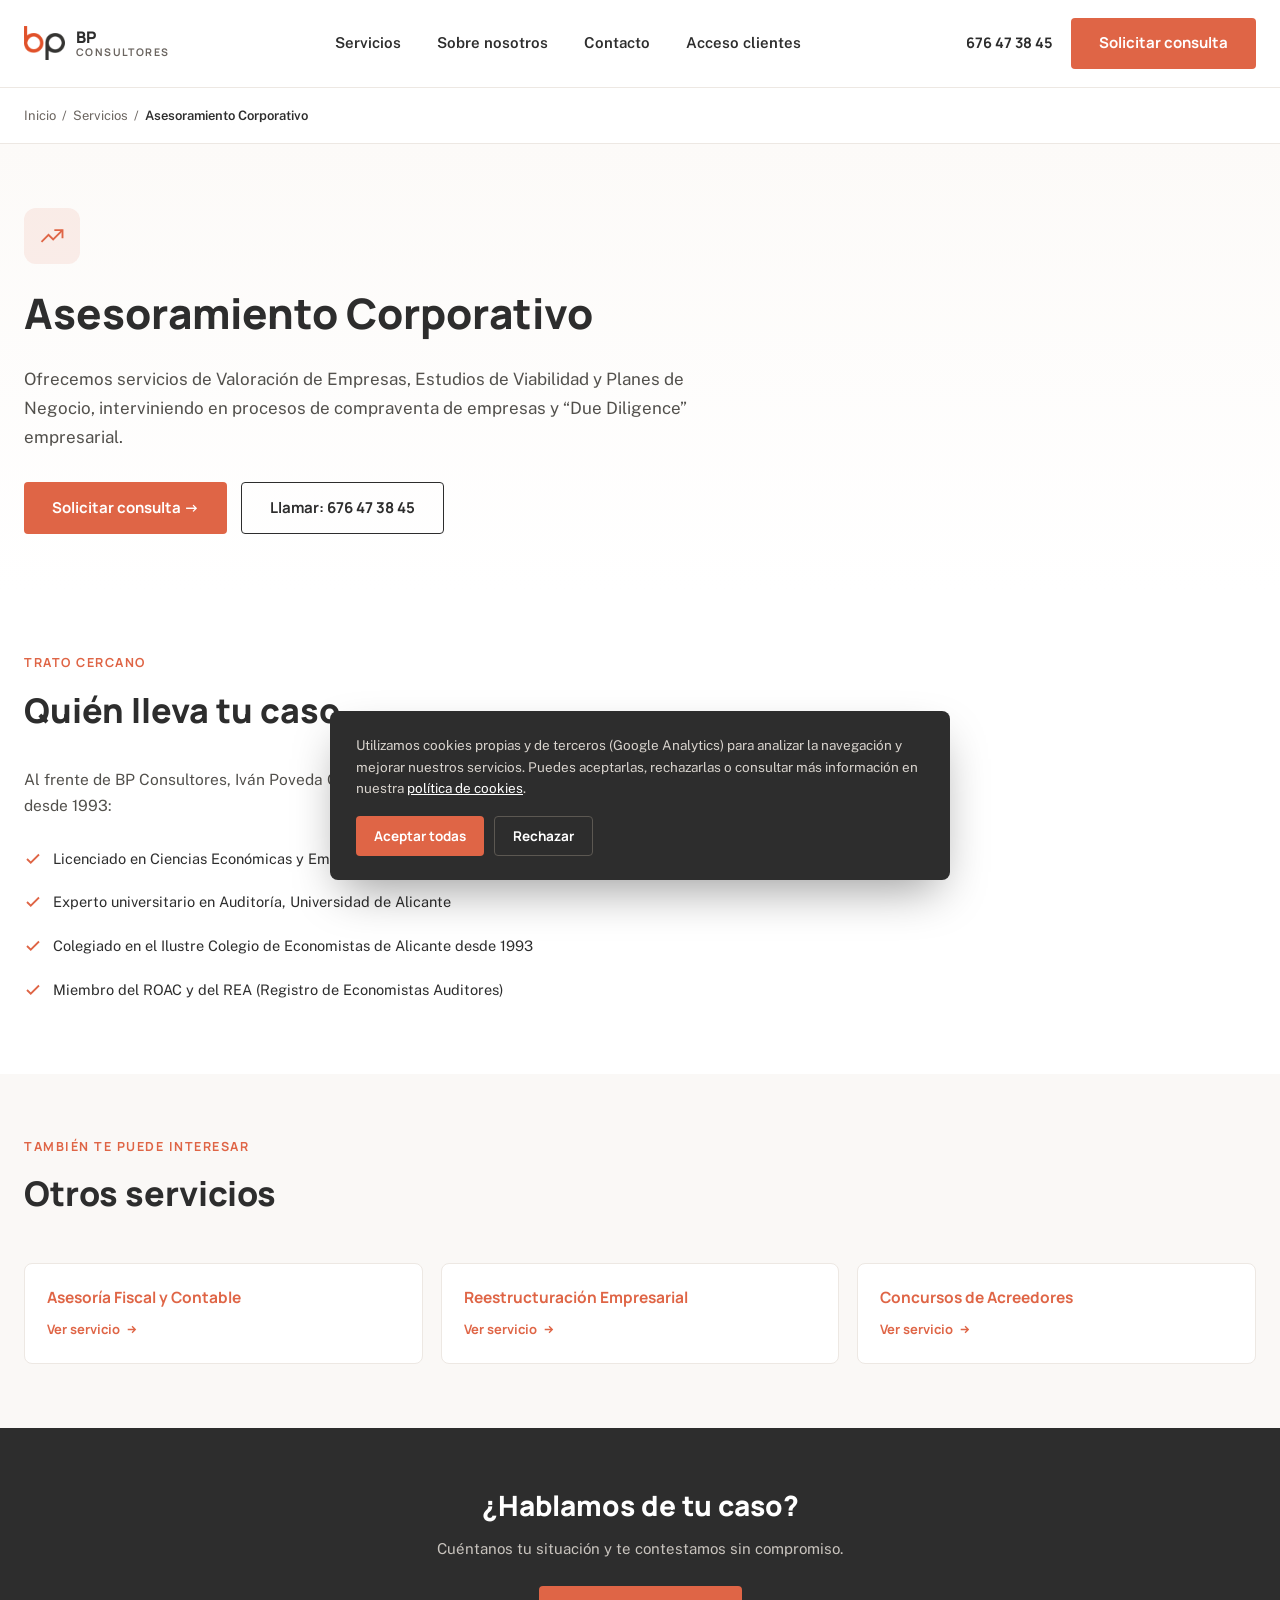
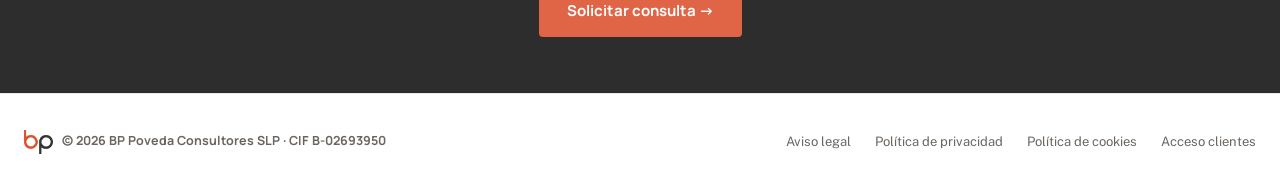
==== asesoramiento-corporativo.html @ babb2a95 "Primera version" ====
<!doctype html>
<html lang="es">
<head>
<meta charset="utf-8">
<meta name="viewport" content="width=device-width, initial-scale=1">
<title>Asesoramiento Corporativo en Alicante | BP Consultores</title>
<meta name="description" content="Asesoramiento corporativo en Alicante: valoración de empresas, estudios de viabilidad, planes de negocio, compraventa de empresas y Due Diligence. BP Consultores.">
<link rel="canonical" href="https://bpconsultores.es/asesoramiento-corporativo.html">

<meta property="og:type" content="website">
<meta property="og:site_name" content="BP Consultores">
<meta property="og:title" content="Asesoramiento Corporativo en Alicante | BP Consultores">
<meta property="og:description" content="Asesoramiento corporativo en Alicante: valoración de empresas, estudios de viabilidad, planes de negocio, compraventa de empresas y Due Diligence. BP Consultores.">
<meta property="og:url" content="https://bpconsultores.es/asesoramiento-corporativo.html">
<meta property="og:image" content="https://bpconsultores.es/images/hero.jpg">
<meta property="og:locale" content="es_ES">
<meta name="twitter:card" content="summary_large_image">

<link rel="icon" href="favicon.ico" sizes="any">
<link rel="icon" type="image/png" sizes="32x32" href="images/favicon-32.png">
<link rel="icon" type="image/png" sizes="192x192" href="images/favicon-192.png">
<link rel="apple-touch-icon" href="images/favicon-192.png">

<link rel="preconnect" href="https://fonts.googleapis.com">
<link rel="preconnect" href="https://fonts.gstatic.com" crossorigin>
<link rel="stylesheet" href="https://fonts.googleapis.com/css2?family=Manrope:wght@500;700;800&family=Public+Sans:wght@400;500;600&display=swap">
<link rel="stylesheet" href="css/style.css">

<script type="application/ld+json">
{
  "@context": "https://schema.org",
  "@type": "Service",
  "serviceType": "Asesoramiento Corporativo",
  "name": "Asesoramiento Corporativo",
  "description": "Ofrecemos servicios de Valoración de Empresas, Estudios de Viabilidad y Planes de Negocio, interviniendo en procesos de compraventa de empresas y “Due Diligence” empresarial.",
  "url": "https://bpconsultores.es/asesoramiento-corporativo.html",
  "areaServed": ["Alicante", "Elche"],
  "provider": {
    "@type": "ProfessionalService",
    "name": "BP Poveda Consultores SLP",
    "telephone": "+34676473845",
    "email": "info@bpconsultores.es",
    "address": {
      "@type": "PostalAddress",
      "streetAddress": "Cl Villegas 4, Esc B 3\u00ba Dcha",
      "postalCode": "03001",
      "addressLocality": "Alicante",
      "addressRegion": "Alicante",
      "addressCountry": "ES"
    }
  }
}
</script>
<script type="application/ld+json">
{
  "@context": "https://schema.org",
  "@type": "BreadcrumbList",
  "itemListElement": [
    {"@type": "ListItem", "position": 1, "name": "Inicio", "item": "https://bpconsultores.es/"},
    {"@type": "ListItem", "position": 2, "name": "Servicios", "item": "https://bpconsultores.es/#servicios"},
    {"@type": "ListItem", "position": 3, "name": "Asesoramiento Corporativo", "item": "https://bpconsultores.es/asesoramiento-corporativo.html"}
  ]
}
</script>
</head>
<body>
<a class="skip-link" href="#contenido">Saltar al contenido</a>

<header class="site-header">
  <div class="container" style="display:flex; align-items:center; justify-content:space-between; width:100%;">
    <a class="brand" href="index.html" aria-label="BP Consultores — Inicio">
      <img src="images/logo-icon.png" alt="Logotipo BP Consultores" width="34" height="28">
      <span class="brand-text">BP<span>CONSULTORES</span></span>
    </a>
    <nav class="main-nav" aria-label="Navegación principal">
      <a href="index.html#servicios">Servicios</a>
      <a href="index.html#sobre-nosotros">Sobre nosotros</a>
      <a href="index.html#contacto">Contacto</a>
      <a href="https://www.asesoriaweb.com/cliente/Login.aspx?ReturnUrl=%2fcliente%3fOrigen%3dbppoveda&Origen=bppoveda" target="_blank" rel="noopener">Acceso clientes</a>
    </nav>
    <div class="header-actions">
      <a class="header-phone" href="tel:+34676473845">676 47 38 45</a>
      <a class="btn-primary" href="index.html#contacto">Solicitar consulta</a>
      <button class="nav-toggle" aria-label="Abrir menú" aria-expanded="false">
        <svg width="24" height="24" viewBox="0 0 24 24" fill="none" stroke="#2D2D2D" stroke-width="2"><path d="M3 6h18M3 12h18M3 18h18"/></svg>
      </button>
    </div>
  </div>
</header>

<div class="mobile-nav" id="mobile-nav">
  <div class="mobile-nav-top">
    <a class="brand" href="index.html">
      <img src="images/logo-icon.png" alt="" width="28" height="23">
      <span class="brand-text">BP<span>CONSULTORES</span></span>
    </a>
    <button class="mobile-nav-close" aria-label="Cerrar menú">
      <svg width="26" height="26" viewBox="0 0 24 24" fill="none" stroke="#2D2D2D" stroke-width="2"><path d="M6 6l12 12M18 6L6 18"/></svg>
    </button>
  </div>
  <a href="index.html#servicios">Servicios</a>
  <a href="index.html#sobre-nosotros">Sobre nosotros</a>
  <a href="index.html#contacto">Contacto</a>
  <a href="https://www.asesoriaweb.com/cliente/Login.aspx?ReturnUrl=%2fcliente%3fOrigen%3dbppoveda&Origen=bppoveda" target="_blank" rel="noopener">Acceso clientes</a>
</div>

<main id="contenido">

<nav class="breadcrumb" aria-label="Migas de pan">
  <div class="container">
    <ol>
      <li><a href="index.html">Inicio</a></li>
      <li>/</li>
      <li><a href="index.html#servicios">Servicios</a></li>
      <li>/</li>
      <li aria-current="page">Asesoramiento Corporativo</li>
    </ol>
  </div>
</nav>

<section class="service-hero">
  <div class="container">
    <span class="icon-wrap"><svg viewBox="0 0 24 24" fill="none" stroke="#DF6546" stroke-width="1.6"><path d="M3 17l6-6 4 4 8-8"/><path d="M14 7h7v7"/></svg></span>
    <h1>Asesoramiento Corporativo</h1>
    <p class="lead">Ofrecemos servicios de Valoración de Empresas, Estudios de Viabilidad y Planes de Negocio, interviniendo en procesos de compraventa de empresas y “Due Diligence” empresarial.</p>
    <div class="hero-ctas">
      <a class="btn-primary" href="index.html#contacto">Solicitar consulta →</a>
      <a class="btn-outline" href="tel:+34676473845">Llamar: 676 47 38 45</a>
    </div>
  </div>
</section>

<section class="service-why">
  <div class="container">
    <div class="section-head">
      <div class="eyebrow">Trato cercano</div>
      <h2>Quién lleva tu caso</h2>
    </div>
    <p style="font-size:15.5px; line-height:1.7; color:var(--gris-texto); max-width:640px;">Al frente de BP Consultores, Iván Poveda Quiles, economista colegiado en Alicante desde 1993:</p>
    <div class="credential-list" style="margin-top:20px;">
      <div class="credential-item">
        <svg width="18" height="18" viewBox="0 0 24 24" fill="none" stroke="#DF6546" stroke-width="2.4"><path d="M4 12l5 5L20 6"/></svg>
        <span>Licenciado en Ciencias Económicas y Empresariales, Universidad de Alicante</span>
      </div>
      <div class="credential-item">
        <svg width="18" height="18" viewBox="0 0 24 24" fill="none" stroke="#DF6546" stroke-width="2.4"><path d="M4 12l5 5L20 6"/></svg>
        <span>Experto universitario en Auditoría, Universidad de Alicante</span>
      </div>
      <div class="credential-item">
        <svg width="18" height="18" viewBox="0 0 24 24" fill="none" stroke="#DF6546" stroke-width="2.4"><path d="M4 12l5 5L20 6"/></svg>
        <span>Colegiado en el Ilustre Colegio de Economistas de Alicante desde 1993</span>
      </div>
      <div class="credential-item">
        <svg width="18" height="18" viewBox="0 0 24 24" fill="none" stroke="#DF6546" stroke-width="2.4"><path d="M4 12l5 5L20 6"/></svg>
        <span>Miembro del ROAC y del REA (Registro de Economistas Auditores)</span>
      </div>
    </div>
  </div>
</section>

<section class="related-services">
  <div class="container">
    <div class="section-head">
      <div class="eyebrow">También te puede interesar</div>
      <h2>Otros servicios</h2>
    </div>
    <div class="related-grid">
      <a class="related-card" href="asesoria-fiscal-contable.html">
        <h3>Asesoría Fiscal y Contable</h3>
        <span class="more-link">Ver servicio <svg viewBox="0 0 24 24" fill="none" stroke="currentColor" stroke-width="2.5"><path d="M5 12h14M13 6l6 6-6 6"/></svg></span>
      </a>
      <a class="related-card" href="reestructuracion-empresarial.html">
        <h3>Reestructuración Empresarial</h3>
        <span class="more-link">Ver servicio <svg viewBox="0 0 24 24" fill="none" stroke="currentColor" stroke-width="2.5"><path d="M5 12h14M13 6l6 6-6 6"/></svg></span>
      </a>
      <a class="related-card" href="concursos-acreedores.html">
        <h3>Concursos de Acreedores</h3>
        <span class="more-link">Ver servicio <svg viewBox="0 0 24 24" fill="none" stroke="currentColor" stroke-width="2.5"><path d="M5 12h14M13 6l6 6-6 6"/></svg></span>
      </a>
    </div>
  </div>
</section>

<section class="service-cta">
  <div class="container">
    <h2>¿Hablamos de tu caso?</h2>
    <p>Cuéntanos tu situación y te contestamos sin compromiso.</p>
    <div class="hero-ctas">
      <a class="btn-primary" href="index.html#contacto">Solicitar consulta →</a>
    </div>
  </div>
</section>

</main>

<footer class="site-footer">
  <div class="container">
    <div class="footer-brand">
      <img src="images/logo-icon.png" alt="" width="24" height="20">
      <span>© <span id="year">2026</span> BP Poveda Consultores SLP · CIF B-02693950</span>
    </div>
    <nav class="footer-links" aria-label="Enlaces legales">
      <a href="aviso-legal/">Aviso legal</a>
      <a href="politica-de-privacidad/">Política de privacidad</a>
      <a href="politica-de-cookies/">Política de cookies</a>
      <a href="https://www.asesoriaweb.com/cliente/Login.aspx?ReturnUrl=%2fcliente%3fOrigen%3dbppoveda&Origen=bppoveda" target="_blank" rel="noopener">Acceso clientes</a>
    </nav>
  </div>
</footer>

<div class="cookie-banner" role="dialog" aria-label="Aviso de cookies">
  <p>Utilizamos cookies propias y de terceros (Google Analytics) para analizar la navegación y mejorar nuestros servicios. Puedes aceptarlas, rechazarlas o consultar más información en nuestra <a href="politica-de-cookies/">política de cookies</a>.</p>
  <div class="cookie-actions">
    <button class="cookie-accept">Aceptar todas</button>
    <button class="cookie-reject">Rechazar</button>
  </div>
</div>

<script>document.getElementById('year').textContent = new Date().getFullYear();</script>
<script src="js/main.js"></script>
</body>
</html>
---- css/style.css ----
/* ============================================================
   BP Consultores — hoja de estilos
   ============================================================ */

:root {
  --naranja: #DF6546;
  --naranja-hover: #C1502F;
  --negro: #2D2D2D;
  --gris-texto: #52504C;
  --gris-claro: #6B6560;
  --borde: #EDE8E3;
  --crema: #FAF8F6;
  --blanco: #FFFFFF;
  --radius: 8px;
  --max-width: 1280px;
  --transition: 220ms cubic-bezier(.4,0,.2,1);
}

* { box-sizing: border-box; }

html {
  scroll-behavior: smooth;
}

body {
  margin: 0;
  font-family: 'Public Sans', system-ui, -apple-system, sans-serif;
  background: var(--blanco);
  color: var(--negro);
  line-height: 1.5;
  -webkit-font-smoothing: antialiased;
}

h1, h2, h3 {
  font-family: 'Manrope', system-ui, sans-serif;
  margin: 0;
}

p { margin: 0; }

img { max-width: 100%; display: block; }

a {
  color: var(--naranja);
  text-decoration: none;
  transition: color var(--transition);
}
a:hover { color: var(--naranja-hover); }

.container {
  max-width: var(--max-width);
  margin: 0 auto;
  padding: 0 24px;
}

.skip-link {
  position: absolute;
  left: -999px;
  top: 0;
  background: var(--negro);
  color: #fff;
  padding: 10px 16px;
  z-index: 1000;
}
.skip-link:focus { left: 8px; top: 8px; }

.eyebrow {
  font-family: 'Manrope', sans-serif;
  font-weight: 700;
  font-size: 12.5px;
  letter-spacing: 1.5px;
  text-transform: uppercase;
  color: var(--naranja);
}

/* ---------- Botones ---------- */
.btn-primary, .btn-outline {
  font-family: 'Manrope', sans-serif;
  font-weight: 700;
  font-size: 15px;
  padding: 14px 28px;
  border-radius: 4px;
  display: inline-flex;
  align-items: center;
  justify-content: center;
  gap: 8px;
  cursor: pointer;
  border: none;
  transition: transform var(--transition), background var(--transition), box-shadow var(--transition), border-color var(--transition), color var(--transition);
}
.btn-primary {
  background: var(--naranja);
  color: #fff;
}
.btn-primary:hover {
  background: var(--naranja-hover);
  color: #fff;
  transform: translateY(-2px);
  box-shadow: 0 8px 18px rgba(223,101,70,0.28);
}
.btn-primary:active { transform: translateY(0); }

.btn-outline {
  border: 1.5px solid var(--negro);
  color: var(--negro);
  background: transparent;
}
.btn-outline:hover {
  border-color: var(--naranja);
  color: var(--naranja);
  transform: translateY(-2px);
}

/* ---------- Header ---------- */
.site-header {
  display: flex;
  align-items: center;
  justify-content: space-between;
  padding: 18px 0;
  border-bottom: 1px solid var(--borde);
  position: sticky;
  top: 0;
  background: rgba(255,255,255,0.92);
  backdrop-filter: saturate(180%) blur(8px);
  z-index: 100;
}
.brand {
  display: flex;
  align-items: center;
  gap: 11px;
  color: var(--negro);
}
.brand img { height: 34px; width: auto; }
.brand-text {
  font-family: 'Manrope', sans-serif;
  font-weight: 800;
  font-size: 16px;
  letter-spacing: 0.4px;
  line-height: 1.15;
}
.brand-text span {
  display: block;
  font-weight: 700;
  font-size: 10.5px;
  letter-spacing: 1.4px;
  color: var(--gris-claro);
}

.main-nav { display: flex; align-items: center; gap: 36px; }
.main-nav a {
  color: var(--negro);
  font-weight: 600;
  font-size: 15px;
  position: relative;
}
.main-nav a::after {
  content: '';
  position: absolute;
  left: 0; bottom: -4px;
  width: 0; height: 2px;
  background: var(--naranja);
  transition: width var(--transition);
}
.main-nav a:hover::after { width: 100%; }
.main-nav a:hover { color: var(--negro); }

.header-actions { display: flex; align-items: center; gap: 18px; }
.header-phone {
  font-family: 'Manrope', sans-serif;
  font-weight: 700;
  font-size: 14.5px;
  color: var(--negro);
  white-space: nowrap;
}
.header-phone:hover { color: var(--naranja); }

.nav-toggle {
  display: none;
  background: none;
  border: none;
  cursor: pointer;
  padding: 6px;
}
.nav-toggle svg { display: block; }

/* ---------- Hero ---------- */
.hero {
  padding: 84px 0 76px;
  background: linear-gradient(180deg, #FCFAF8 0%, #FFFFFF 100%);
}
.hero .container {
  display: flex;
  gap: 56px;
  align-items: center;
}
.hero-copy { flex: 1.05; min-width: 0; }
.hero h1 {
  font-size: clamp(30px, 4.2vw, 50px);
  line-height: 1.14;
  font-weight: 800;
  margin-top: 16px;
  max-width: 600px;
}
.hero-lead {
  font-size: 17px;
  line-height: 1.65;
  color: var(--gris-texto);
  max-width: 520px;
  margin-top: 20px;
}
.hero-ctas { display: flex; gap: 14px; margin-top: 32px; flex-wrap: wrap; }
.hero-stats {
  display: flex;
  gap: 8px;
  margin-top: 46px;
  padding-top: 28px;
  border-top: 1px solid var(--borde);
  flex-wrap: wrap;
}
.stat-item {
  padding: 10px 14px;
  margin: -10px -14px;
  border-radius: 6px;
  transition: background var(--transition), transform var(--transition);
}
.stat-item:hover {
  background: var(--crema);
  transform: translateY(-2px);
}
.stat-num {
  font-family: 'Manrope', sans-serif;
  font-weight: 800;
  font-size: 24px;
}
.stat-label { font-size: 12.5px; color: var(--gris-claro); margin-top: 2px; }

.hero-media {
  flex: 0.95;
  min-width: 0;
  border-radius: var(--radius);
  overflow: hidden;
  height: 420px;
  box-shadow: 0 24px 48px -18px rgba(45,45,45,0.28);
}
.hero-media img {
  width: 100%; height: 100%; object-fit: cover;
  transition: transform 600ms ease;
}
.hero-media:hover img { transform: scale(1.045); }

/* ---------- Servicios ---------- */
.services {
  padding: 80px 0;
  background: var(--crema);
}
.section-head { max-width: 620px; margin-bottom: 44px; }
.section-head h2 {
  font-size: clamp(26px, 3vw, 34px);
  font-weight: 800;
  margin-top: 12px;
}
.services-grid {
  display: grid;
  grid-template-columns: repeat(2, minmax(0,1fr));
  gap: 22px;
}
.service-card {
  background: var(--blanco);
  border: 1px solid var(--borde);
  border-radius: var(--radius);
  padding: 30px 32px;
  cursor: default;
  transition: transform var(--transition), box-shadow var(--transition), border-color var(--transition), background var(--transition);
}
.services-grid .service-card:hover {
  transform: translateY(-5px);
  box-shadow: 0 16px 32px -14px rgba(45,45,45,0.18);
  border-color: transparent;
  background: var(--blanco);
}
.service-card-head {
  display: flex;
  align-items: center;
  gap: 14px;
}
.icon-wrap {
  flex-shrink: 0;
  width: 44px;
  height: 44px;
  border-radius: 10px;
  background: rgba(223,101,70,0.1);
  display: flex;
  align-items: center;
  justify-content: center;
  transition: transform var(--transition), background var(--transition);
}
.service-card:hover .icon-wrap {
  transform: scale(1.08);
  background: rgba(223,101,70,0.18);
}
.service-card h3 { font-size: 18px; font-weight: 700; }
.service-card p { font-size: 14.5px; line-height: 1.65; color: var(--gris-texto); margin-top: 13px; }

/* ---------- Sobre nosotros ---------- */
.about {
  padding: 88px 0;
}
.about .container {
  display: flex;
  gap: 64px;
  align-items: flex-start;
}
.about-media {
  flex: 0.85;
  min-width: 0;
  height: 400px;
  border-radius: var(--radius);
  overflow: hidden;
  background: #F5F2EF;
}
.about-media img {
  width: 100%; height: 100%; object-fit: cover; object-position: top center;
  transition: transform 600ms ease;
}
.about-media:hover img { transform: scale(1.04); }
.about-copy { flex: 1.1; min-width: 0; }
.about-copy h2 { font-size: clamp(24px, 2.6vw, 30px); font-weight: 800; margin-top: 12px; max-width: 480px; }
.about-copy > p {
  font-size: 15.5px; line-height: 1.7; color: var(--gris-texto); margin-top: 18px; max-width: 520px;
}
.credential-list { display: flex; flex-direction: column; gap: 4px; margin-top: 26px; }
.credential-item {
  display: flex; gap: 11px; align-items: flex-start;
  padding: 9px 10px;
  margin: 0 -10px;
  border-radius: 6px;
  transition: background var(--transition), transform var(--transition);
}
.credential-item:hover {
  background: var(--crema);
  transform: translateX(3px);
}
.credential-item svg { flex-shrink: 0; margin-top: 2px; }
.credential-item span { font-size: 14.5px; color: var(--negro); }

/* ---------- Contacto ---------- */
.contact {
  padding: 84px 0;
  background: var(--negro);
}
.contact .container {
  display: flex;
  gap: 56px;
  align-items: flex-start;
}
.contact-info { flex: 0.85; min-width: 0; }
.contact-info h2 { font-size: clamp(24px, 2.6vw, 30px); font-weight: 800; color: #fff; margin-top: 12px; max-width: 400px; }
.contact-info > p { font-size: 15px; color: #C9C4BE; margin-top: 15px; line-height: 1.6; max-width: 400px; }
.contact-blocks { display: flex; flex-direction: column; gap: 6px; margin-top: 36px; }
.contact-block {
  padding: 10px 12px;
  margin: 0 -12px;
  border-radius: 6px;
  transition: background var(--transition);
}
.contact-block:hover { background: rgba(255,255,255,0.06); }
.contact-block-label {
  font-family: 'Manrope', sans-serif; font-weight: 700; font-size: 11.5px;
  color: var(--naranja); letter-spacing: 1px; text-transform: uppercase;
}
.contact-block-value { color: #fff; font-size: 14.5px; margin-top: 5px; }
.contact-block-value a { color: #fff; }
.contact-block-value a:hover { color: var(--naranja); }

.contact-form-card {
  flex: 1.05;
  min-width: 0;
  background: var(--blanco);
  border-radius: var(--radius);
  padding: 36px;
}
.form-row { display: flex; gap: 14px; }
.form-row .form-field { flex: 1; }
.form-field { margin-bottom: 15px; }
.form-field label {
  display: block;
  font-size: 13px; font-weight: 600; color: var(--negro); margin-bottom: 6px;
}
.form-field input, .form-field textarea {
  width: 100%;
  border: 1.5px solid #D8D3CD;
  border-radius: 4px;
  padding: 11px 13px;
  font-size: 14px;
  font-family: inherit;
  color: var(--negro);
  transition: border-color var(--transition), box-shadow var(--transition);
}
.form-field textarea { resize: vertical; min-height: 90px; }
.form-field input:focus, .form-field textarea:focus {
  outline: none;
  border-color: var(--naranja);
  box-shadow: 0 0 0 3px rgba(223,101,70,0.14);
}
.form-consent {
  display: flex; align-items: flex-start; gap: 9px; margin: 4px 0 18px;
  font-size: 13px; color: var(--gris-texto); line-height: 1.45;
}
.form-consent input { margin-top: 3px; flex-shrink: 0; }
.form-consent a { color: var(--negro); text-decoration: underline; }
.form-submit { width: 100%; }
.form-status {
  margin-top: 14px;
  font-size: 14px;
  font-weight: 600;
  display: none;
}
.form-status.is-visible { display: block; }
.form-status.ok { color: #1E7B4D; }
.form-status.err { color: #B3261E; }

/* ---------- Footer ---------- */
.site-footer {
  padding: 36px 0;
  border-top: 1px solid var(--borde);
}
.site-footer .container {
  display: flex; align-items: center; justify-content: space-between; gap: 20px; flex-wrap: wrap;
}
.footer-brand { display: flex; align-items: center; gap: 9px; }
.footer-brand img { height: 24px; width: auto; }
.footer-brand span { font-family: 'Manrope', sans-serif; font-weight: 700; font-size: 12.5px; color: var(--gris-claro); }
.footer-links { display: flex; gap: 24px; flex-wrap: wrap; }
.footer-links a { font-size: 13px; color: var(--gris-claro); }
.footer-links a:hover { color: var(--naranja); }

/* ---------- Tarjetas de servicio: enlace "más información" ---------- */
.more-link {
  font-family: 'Manrope', sans-serif;
  font-weight: 700;
  font-size: 13.5px;
  display: inline-flex;
  align-items: center;
  gap: 5px;
  margin-top: 15px;
}
.more-link svg { width: 13px; height: 13px; transition: transform var(--transition); }
.more-link:hover svg { transform: translateX(3px); }

/* ---------- Página de servicio individual ---------- */
.breadcrumb {
  padding: 18px 0;
  border-bottom: 1px solid var(--borde);
}
.breadcrumb ol {
  display: flex; flex-wrap: wrap; gap: 6px; list-style: none; margin: 0; padding: 0;
  font-size: 13px; color: var(--gris-claro);
}
.breadcrumb li { display: flex; align-items: center; gap: 6px; }
.breadcrumb a { color: var(--gris-claro); }
.breadcrumb a:hover { color: var(--naranja); }
.breadcrumb li[aria-current] { color: var(--negro); font-weight: 600; }

.service-hero { padding: 64px 0 56px; background: linear-gradient(180deg, #FCFAF8 0%, #FFFFFF 100%); }
.service-hero .icon-wrap { width: 56px; height: 56px; border-radius: 12px; }
.service-hero .icon-wrap svg { width: 28px; height: 28px; }
.service-hero h1 { font-size: clamp(28px, 4vw, 42px); font-weight: 800; margin-top: 18px; max-width: 700px; }
.service-hero .lead { font-size: 17px; line-height: 1.7; color: var(--gris-texto); max-width: 720px; margin-top: 20px; }
.service-hero .hero-ctas { margin-top: 30px; }

.service-why { padding: 64px 0; }
.service-why .section-head { margin-bottom: 30px; }
.service-why .credential-list { max-width: 640px; }

.related-services { padding: 64px 0; background: var(--crema); }
.related-grid {
  display: grid; grid-template-columns: repeat(3, minmax(0,1fr)); gap: 18px; margin-top: 30px;
}
.related-card {
  background: var(--blanco); border: 1px solid var(--borde); border-radius: var(--radius);
  padding: 22px; transition: transform var(--transition), box-shadow var(--transition);
}
.related-card:hover { transform: translateY(-4px); box-shadow: 0 14px 28px -14px rgba(45,45,45,0.16); }
.related-card h3 { font-size: 15.5px; font-weight: 700; }
.related-card .more-link { margin-top: 10px; font-size: 13px; }

.service-cta {
  padding: 56px 0; background: var(--negro); text-align: center;
}
.service-cta h2 { color: #fff; font-size: clamp(22px, 2.6vw, 28px); font-weight: 800; }
.service-cta p { color: #C9C4BE; margin-top: 12px; font-size: 15px; }
.service-cta .hero-ctas { justify-content: center; margin-top: 26px; }

@media (max-width: 720px) {
  .related-grid { grid-template-columns: 1fr; }
}

/* ---------- Páginas legales ---------- */
.legal-page { padding: 64px 0 96px; }
.legal-page .container { max-width: 860px; }
.legal-page h1 { font-size: clamp(26px, 3.5vw, 36px); font-weight: 800; }
.legal-page .updated-note { font-size: 13.5px; color: var(--gris-claro); margin-top: 10px; }
.legal-page .legal-body { margin-top: 36px; }
.legal-body h2 {
  font-size: 19px; font-weight: 800; margin-top: 38px; margin-bottom: 12px;
}
.legal-body h3 {
  font-size: 15.5px; font-weight: 700; margin-top: 22px; margin-bottom: 8px;
}
.legal-body p, .legal-body li { font-size: 15px; line-height: 1.7; color: var(--gris-texto); margin-bottom: 12px; }
.legal-body ul, .legal-body ol { padding-left: 22px; margin: 0 0 12px; }
.legal-body table { width: 100%; border-collapse: collapse; margin: 14px 0 20px; font-size: 13.5px; }
.legal-body th, .legal-body td { border: 1px solid var(--borde); padding: 8px 10px; text-align: left; color: var(--gris-texto); }
.legal-body th { background: var(--crema); font-family: 'Manrope', sans-serif; }
.legal-body strong { color: var(--negro); }

/* ---------- Cookie banner ---------- */
.cookie-banner {
  position: fixed;
  left: 20px; right: 20px; bottom: 20px;
  max-width: 620px;
  margin: 0 auto;
  background: var(--negro);
  color: #fff;
  border-radius: var(--radius);
  padding: 24px 26px;
  box-shadow: 0 20px 48px -12px rgba(0,0,0,0.4);
  z-index: 999;
  transform: translateY(140%);
  transition: transform 420ms cubic-bezier(.16,1,.3,1);
}
.cookie-banner.is-visible { transform: translateY(0); }
.cookie-banner p { font-size: 13.5px; line-height: 1.6; color: #D8D3CD; }
.cookie-banner a { color: #fff; text-decoration: underline; }
.cookie-actions { display: flex; gap: 10px; margin-top: 16px; flex-wrap: wrap; }
.cookie-actions button {
  font-family: 'Manrope', sans-serif; font-weight: 700; font-size: 13.5px;
  padding: 10px 18px; border-radius: 4px; cursor: pointer; border: none;
  transition: transform var(--transition), background var(--transition);
}
.cookie-accept { background: var(--naranja); color: #fff; }
.cookie-accept:hover { background: var(--naranja-hover); transform: translateY(-2px); }
.cookie-reject { background: transparent; color: #fff; border: 1.5px solid #5C5852 !important; }
.cookie-reject:hover { border-color: #fff !important; }

/* ---------- Reveal on scroll ---------- */
.reveal {
  opacity: 0;
  transform: translateY(18px);
  transition: opacity 620ms ease, transform 620ms ease;
}
.reveal.is-visible { opacity: 1; transform: translateY(0); }

@media (prefers-reduced-motion: reduce) {
  .reveal { opacity: 1; transform: none; transition: none; }
  html { scroll-behavior: auto; }
  .hero-media img, .about-media img { transition: none; }
}

/* ---------- Responsive ---------- */
@media (max-width: 980px) {
  .main-nav { display: none; }
  .nav-toggle { display: inline-flex; }
  .header-phone { display: none; }
  .header-actions .btn-primary { display: none; }

  .hero .container { flex-direction: column-reverse; }
  .hero-media { width: 100%; height: 300px; }
  .hero-copy { max-width: 100%; }
  .hero h1, .hero-lead { max-width: 100%; }

  .about .container { flex-direction: column; }
  .about-media { width: 100%; height: 320px; }
  .about-copy h2, .about-copy > p { max-width: 100%; }

  .contact .container { flex-direction: column; }
  .contact-info, .contact-form-card { width: 100%; }
}

@media (max-width: 720px) {
  .services-grid { grid-template-columns: 1fr; }
  .form-row { flex-direction: column; gap: 0; }
  .site-footer .container { flex-direction: column; text-align: center; }
}

@media (max-width: 480px) {
  .hero { padding: 56px 0 48px; }
  .services, .about, .contact { padding: 56px 0; }
  .contact-form-card { padding: 24px; }
  .hero-stats { gap: 22px; }
}

/* Mobile nav panel */
.mobile-nav {
  display: none;
  position: fixed;
  inset: 0;
  background: var(--blanco);
  z-index: 200;
  padding: 20px 24px;
  flex-direction: column;
}
.mobile-nav.is-open { display: flex; }
.mobile-nav-top { display: flex; align-items: center; justify-content: space-between; }
.mobile-nav a {
  font-family: 'Manrope', sans-serif; font-weight: 700; font-size: 22px; color: var(--negro);
  padding: 16px 0; border-bottom: 1px solid var(--borde);
}
.mobile-nav .btn-primary { margin-top: 24px; }
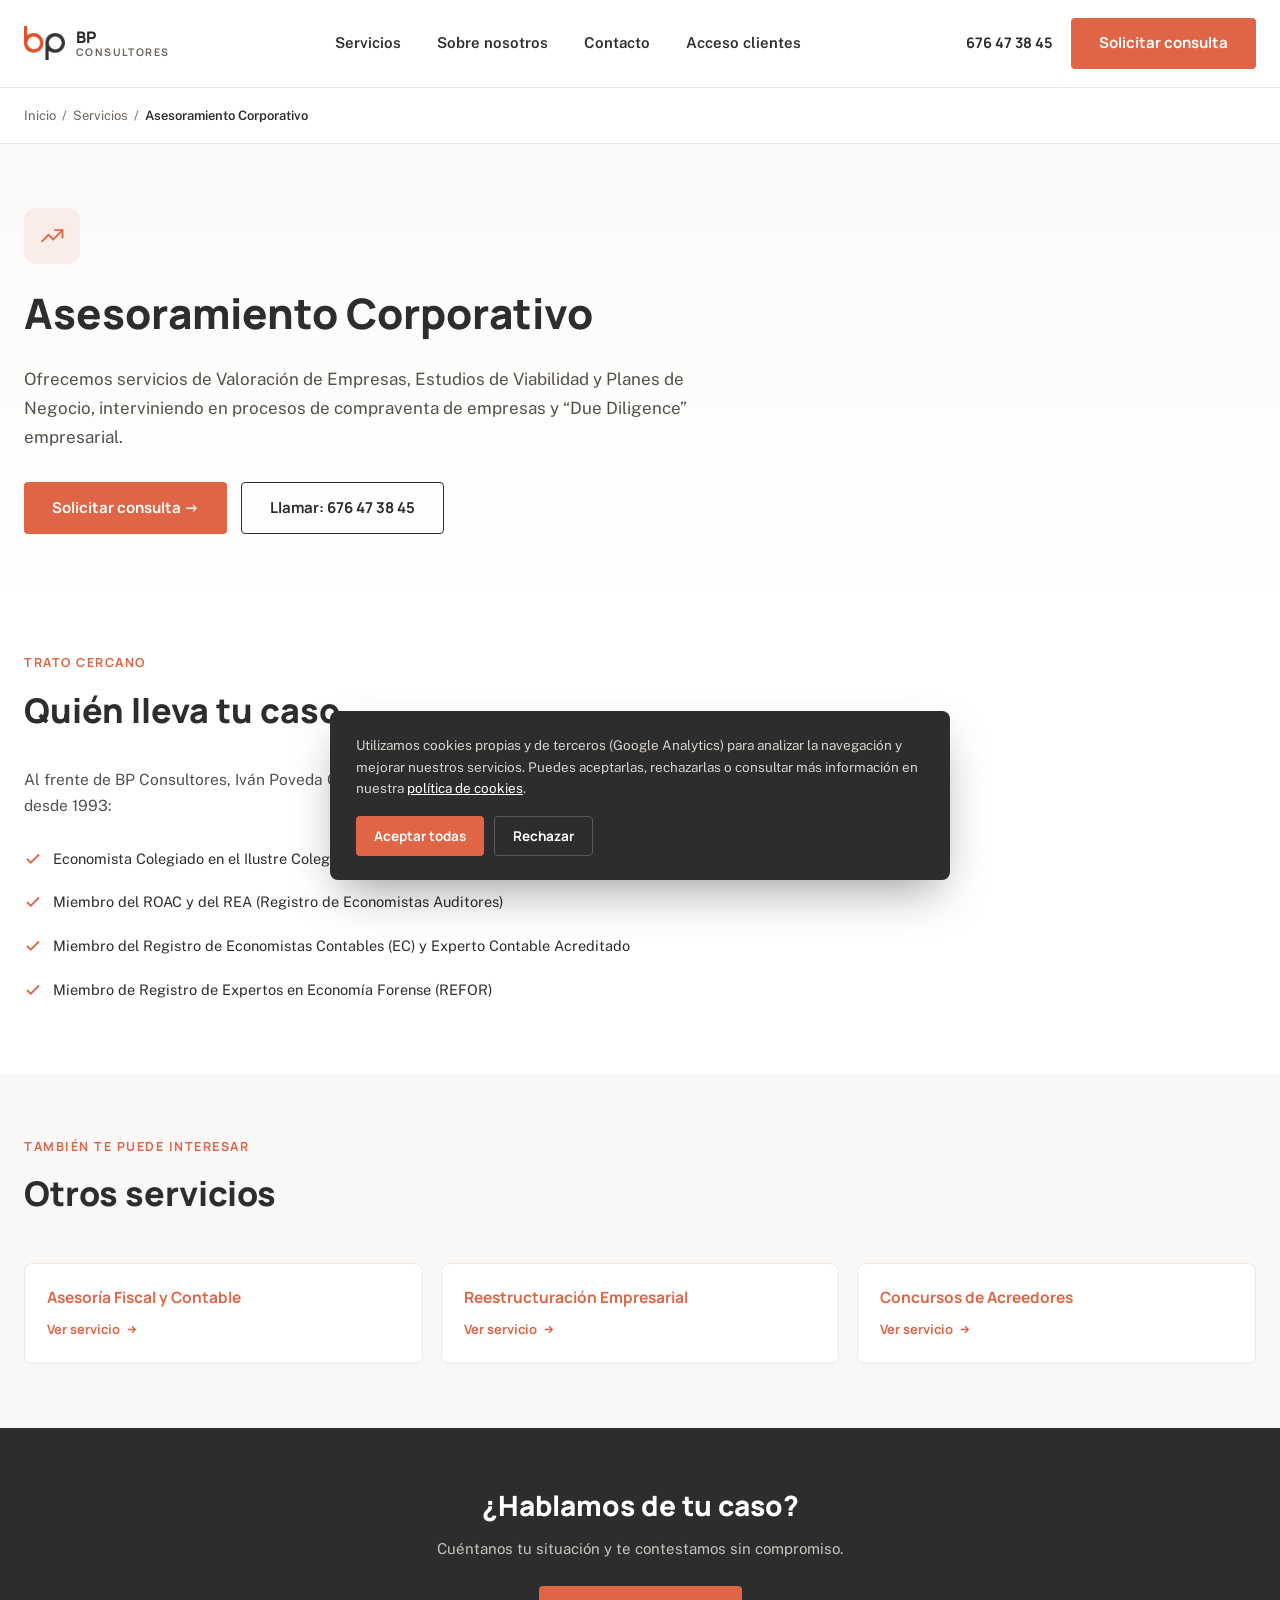
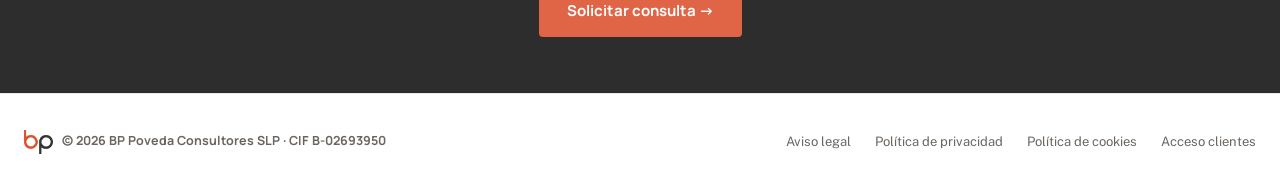
==== commit 12aecc3e: "Actualiza credenciales: nueva lista en Quien lleva tu caso y lista ampliada en Sobre nosotros" ====
--- a/asesoramiento-corporativo.html
+++ b/asesoramiento-corporativo.html
@@ -140,19 +140,19 @@
     <div class="credential-list" style="margin-top:20px;">
       <div class="credential-item">
         <svg width="18" height="18" viewBox="0 0 24 24" fill="none" stroke="#DF6546" stroke-width="2.4"><path d="M4 12l5 5L20 6"/></svg>
-        <span>Licenciado en Ciencias Económicas y Empresariales, Universidad de Alicante</span>
-      </div>
-      <div class="credential-item">
-        <svg width="18" height="18" viewBox="0 0 24 24" fill="none" stroke="#DF6546" stroke-width="2.4"><path d="M4 12l5 5L20 6"/></svg>
-        <span>Experto universitario en Auditoría, Universidad de Alicante</span>
-      </div>
-      <div class="credential-item">
-        <svg width="18" height="18" viewBox="0 0 24 24" fill="none" stroke="#DF6546" stroke-width="2.4"><path d="M4 12l5 5L20 6"/></svg>
-        <span>Colegiado en el Ilustre Colegio de Economistas de Alicante desde 1993</span>
+        <span>Economista Colegiado en el Ilustre Colegio de Economistas de Alicante desde 1993</span>
       </div>
       <div class="credential-item">
         <svg width="18" height="18" viewBox="0 0 24 24" fill="none" stroke="#DF6546" stroke-width="2.4"><path d="M4 12l5 5L20 6"/></svg>
         <span>Miembro del ROAC y del REA (Registro de Economistas Auditores)</span>
+      </div>
+      <div class="credential-item">
+        <svg width="18" height="18" viewBox="0 0 24 24" fill="none" stroke="#DF6546" stroke-width="2.4"><path d="M4 12l5 5L20 6"/></svg>
+        <span>Miembro del Registro de Economistas Contables (EC) y Experto Contable Acreditado</span>
+      </div>
+      <div class="credential-item">
+        <svg width="18" height="18" viewBox="0 0 24 24" fill="none" stroke="#DF6546" stroke-width="2.4"><path d="M4 12l5 5L20 6"/></svg>
+        <span>Miembro de Registro de Expertos en Economía Forense (REFOR)</span>
       </div>
     </div>
   </div>
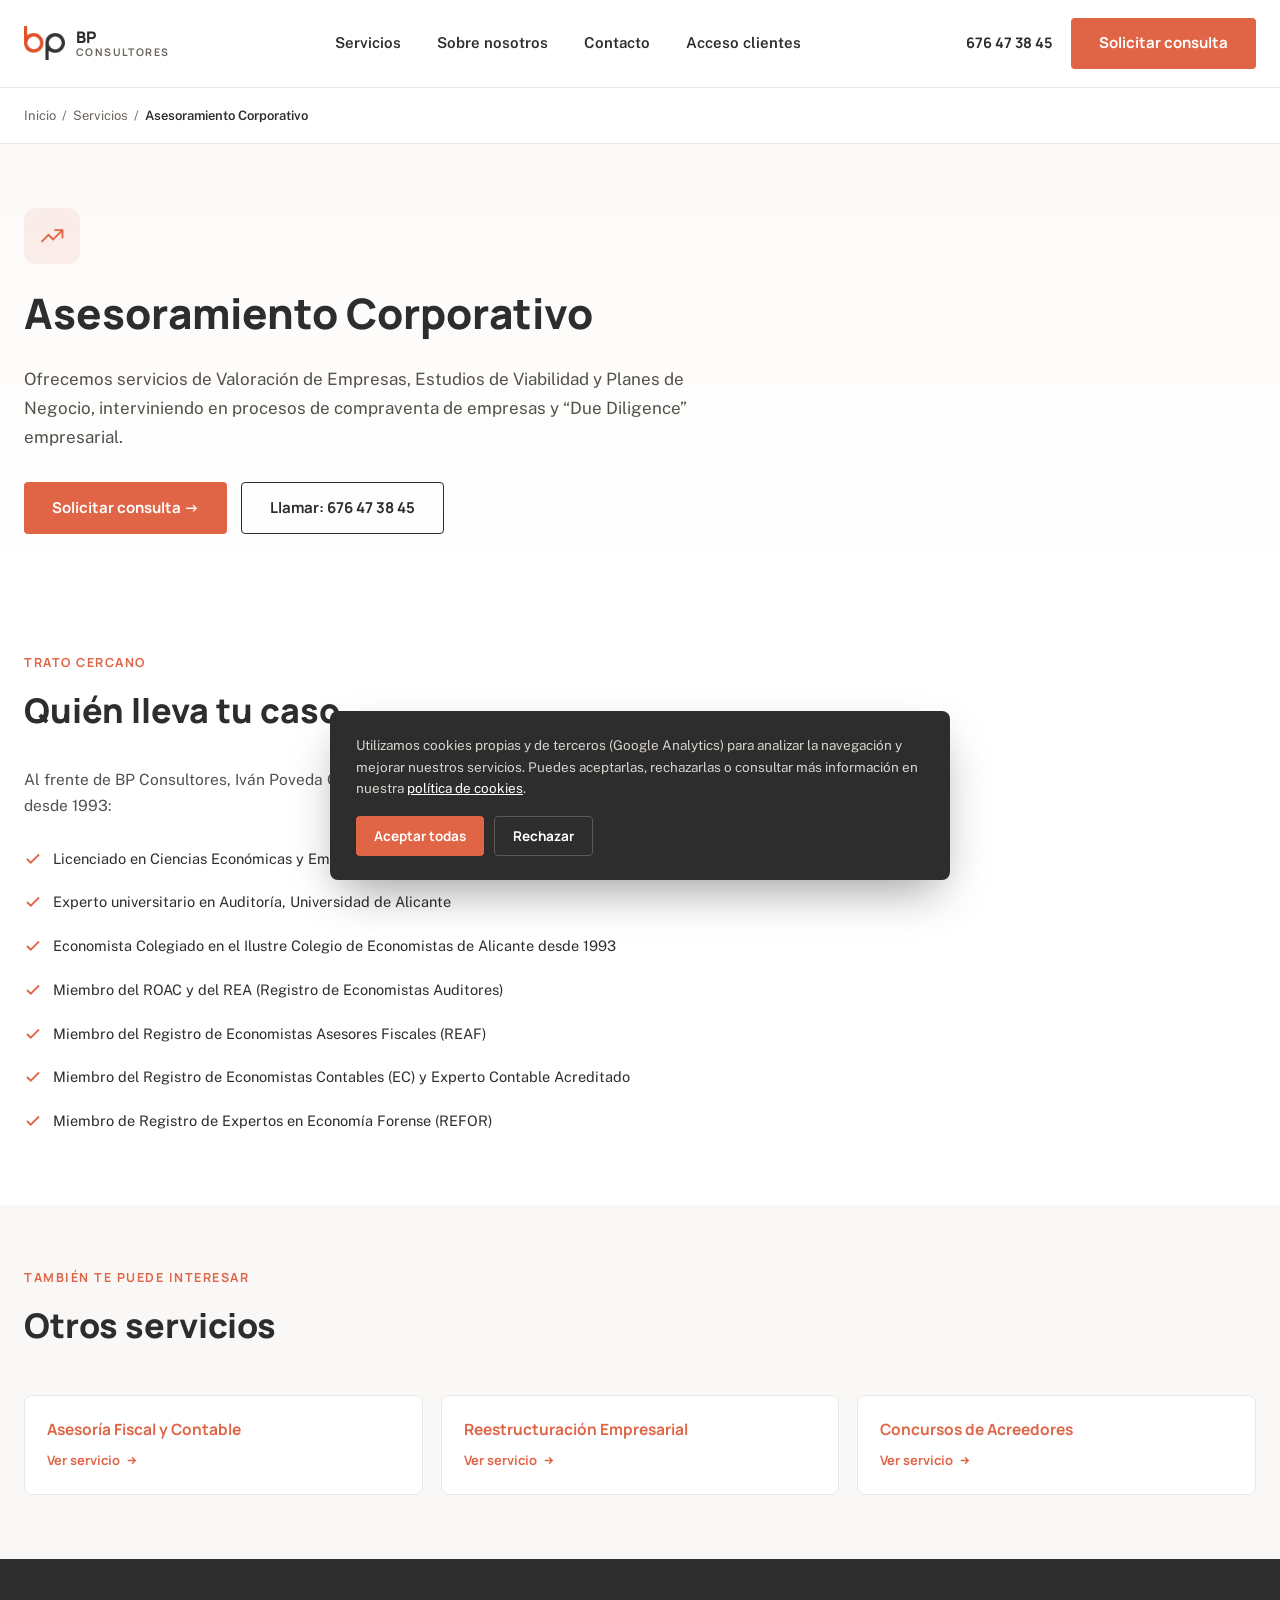
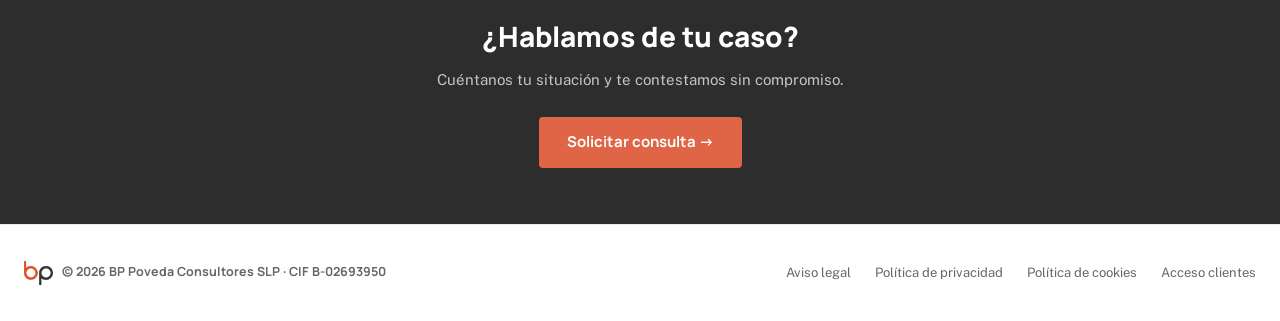
==== commit 9209c405: "Anade titulacion universitaria y REAF a Quien lleva tu caso" ====
--- a/asesoramiento-corporativo.html
+++ b/asesoramiento-corporativo.html
@@ -140,11 +140,23 @@
     <div class="credential-list" style="margin-top:20px;">
       <div class="credential-item">
         <svg width="18" height="18" viewBox="0 0 24 24" fill="none" stroke="#DF6546" stroke-width="2.4"><path d="M4 12l5 5L20 6"/></svg>
+        <span>Licenciado en Ciencias Económicas y Empresariales, Universidad de Alicante</span>
+      </div>
+      <div class="credential-item">
+        <svg width="18" height="18" viewBox="0 0 24 24" fill="none" stroke="#DF6546" stroke-width="2.4"><path d="M4 12l5 5L20 6"/></svg>
+        <span>Experto universitario en Auditoría, Universidad de Alicante</span>
+      </div>
+      <div class="credential-item">
+        <svg width="18" height="18" viewBox="0 0 24 24" fill="none" stroke="#DF6546" stroke-width="2.4"><path d="M4 12l5 5L20 6"/></svg>
         <span>Economista Colegiado en el Ilustre Colegio de Economistas de Alicante desde 1993</span>
       </div>
       <div class="credential-item">
         <svg width="18" height="18" viewBox="0 0 24 24" fill="none" stroke="#DF6546" stroke-width="2.4"><path d="M4 12l5 5L20 6"/></svg>
         <span>Miembro del ROAC y del REA (Registro de Economistas Auditores)</span>
+      </div>
+      <div class="credential-item">
+        <svg width="18" height="18" viewBox="0 0 24 24" fill="none" stroke="#DF6546" stroke-width="2.4"><path d="M4 12l5 5L20 6"/></svg>
+        <span>Miembro del Registro de Economistas Asesores Fiscales (REAF)</span>
       </div>
       <div class="credential-item">
         <svg width="18" height="18" viewBox="0 0 24 24" fill="none" stroke="#DF6546" stroke-width="2.4"><path d="M4 12l5 5L20 6"/></svg>
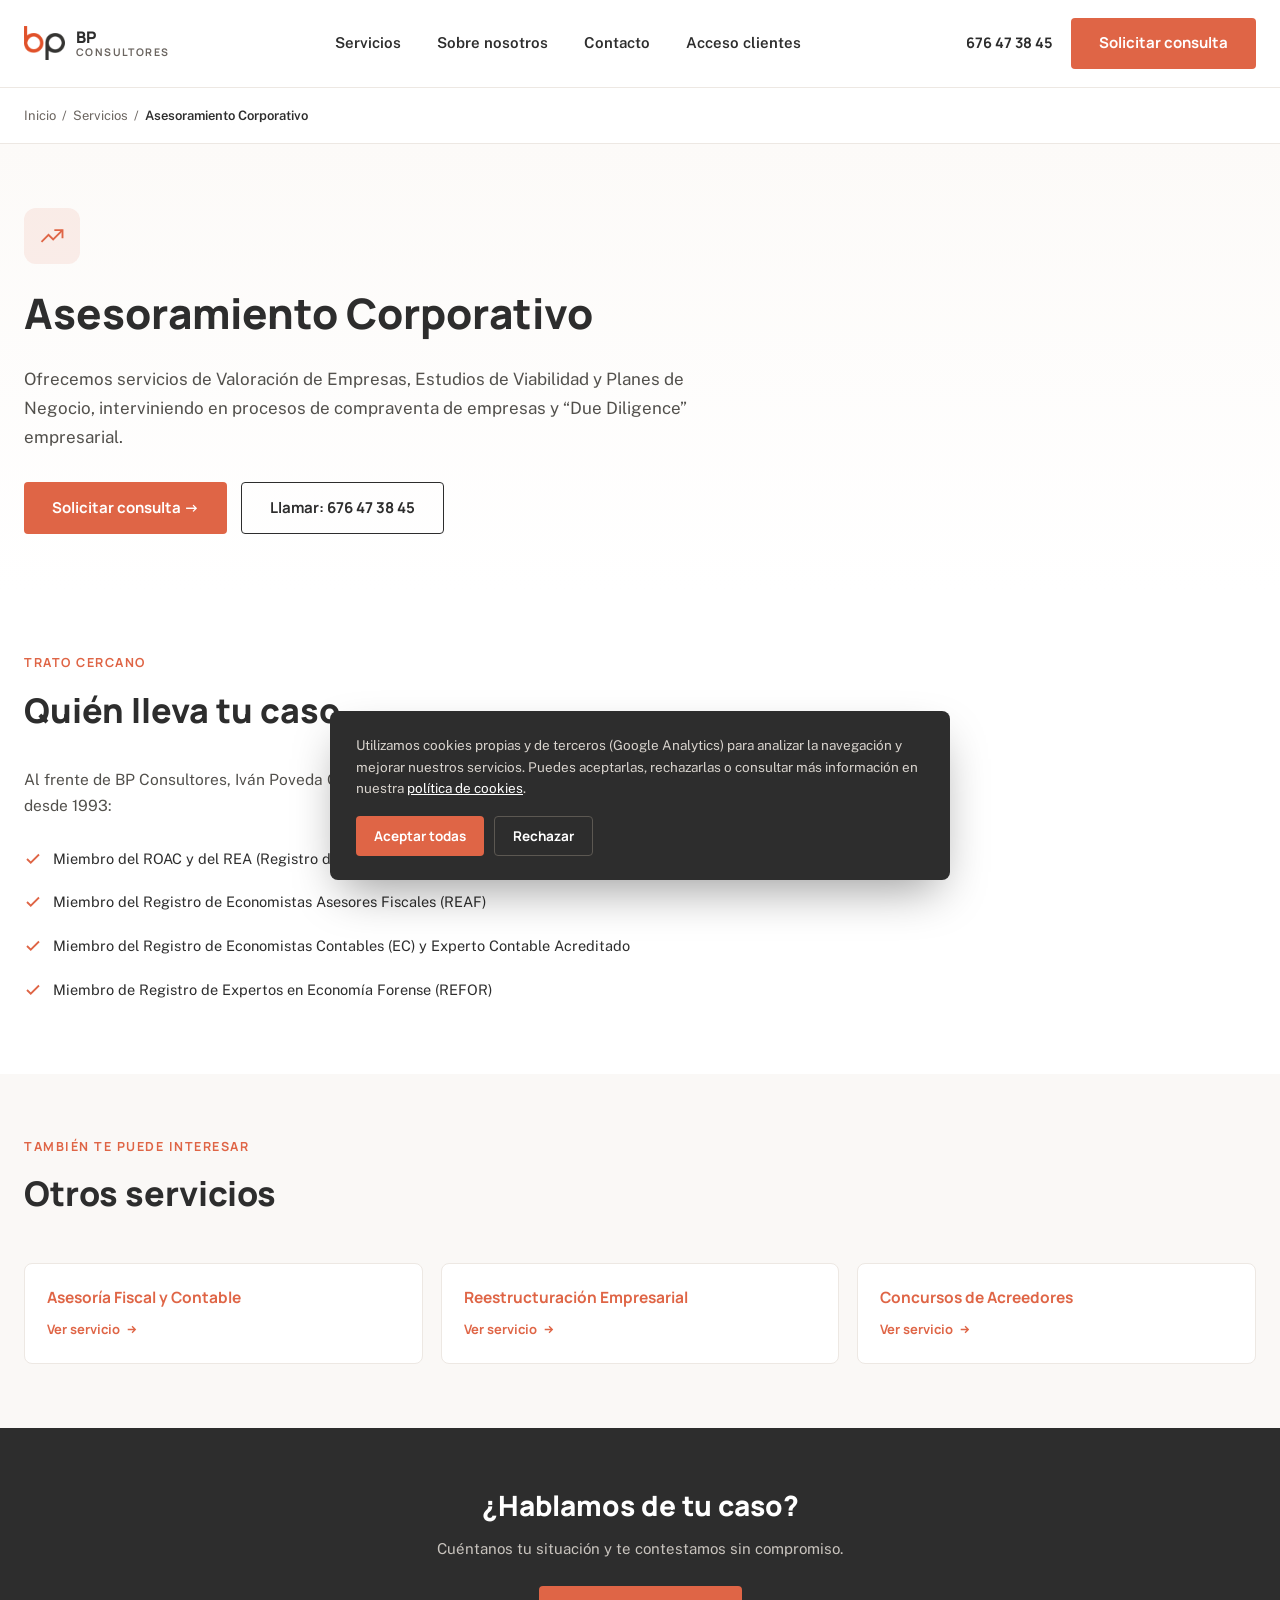
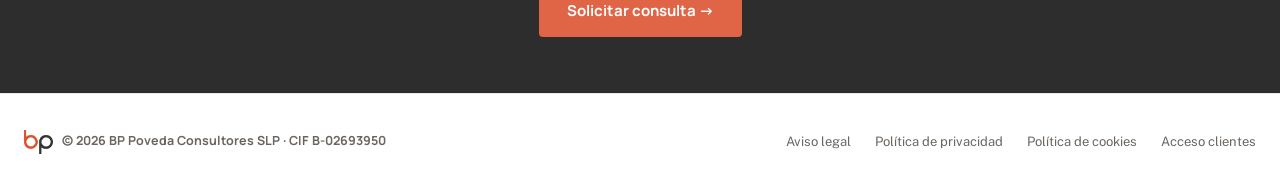
==== commit 10b0d1cf: "Quita 3 credenciales de Quien lleva tu caso y cambia el formulario a un script propio (enviar.php) e" ====
--- a/asesoramiento-corporativo.html
+++ b/asesoramiento-corporativo.html
@@ -140,18 +140,6 @@
     <div class="credential-list" style="margin-top:20px;">
       <div class="credential-item">
         <svg width="18" height="18" viewBox="0 0 24 24" fill="none" stroke="#DF6546" stroke-width="2.4"><path d="M4 12l5 5L20 6"/></svg>
-        <span>Licenciado en Ciencias Económicas y Empresariales, Universidad de Alicante</span>
-      </div>
-      <div class="credential-item">
-        <svg width="18" height="18" viewBox="0 0 24 24" fill="none" stroke="#DF6546" stroke-width="2.4"><path d="M4 12l5 5L20 6"/></svg>
-        <span>Experto universitario en Auditoría, Universidad de Alicante</span>
-      </div>
-      <div class="credential-item">
-        <svg width="18" height="18" viewBox="0 0 24 24" fill="none" stroke="#DF6546" stroke-width="2.4"><path d="M4 12l5 5L20 6"/></svg>
-        <span>Economista Colegiado en el Ilustre Colegio de Economistas de Alicante desde 1993</span>
-      </div>
-      <div class="credential-item">
-        <svg width="18" height="18" viewBox="0 0 24 24" fill="none" stroke="#DF6546" stroke-width="2.4"><path d="M4 12l5 5L20 6"/></svg>
         <span>Miembro del ROAC y del REA (Registro de Economistas Auditores)</span>
       </div>
       <div class="credential-item">
